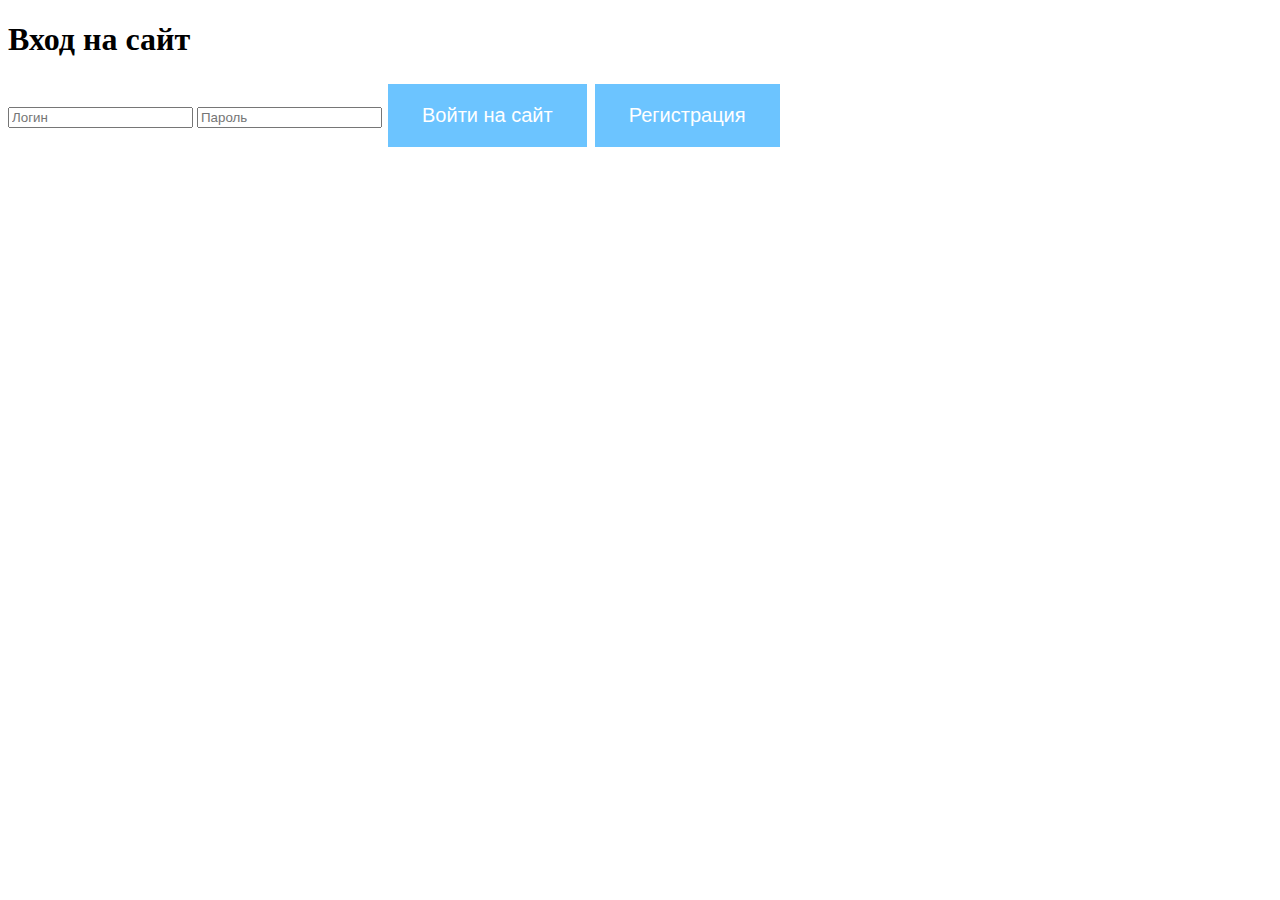
==== index.html @ 8c522245 "Update index.html" ====
<!DOCTYPE html>
<html lang="ru">

<head>
    <meta charset="UTF-8">
    <meta name="viewport" content="width=device-width, initial-scale=1.0">
    <title>Авторизация</title>
</head>

<body>
    <script src="data.js"></script>
    <div class="form-container sign-in-container">
        <form>
            <h1>Вход на сайт</h1>
            <input type="login" placeholder="Логин" />
            <input type="password" placeholder="Пароль" />
            <button type="button" onclick="checkCredentials()">Войти на сайт</button>
            <script>Proverka</script>
            <a target="_blank" href=""></a>
            <button type="button" onclick="registr()">Регистрация</button>
        </form>
    </div>
    <style>
        button {
            background-color: #6cc4ff;
            border: none;
            color: rgb(255, 255, 255);
            padding: 20px 34px;
            text-align: center;
            text-decoration: none;
            display: inline-block;
            font-size: 20px;
            margin: 4px 2px;
            cursor: pointer;
        }
    </style>
</body>

</html>
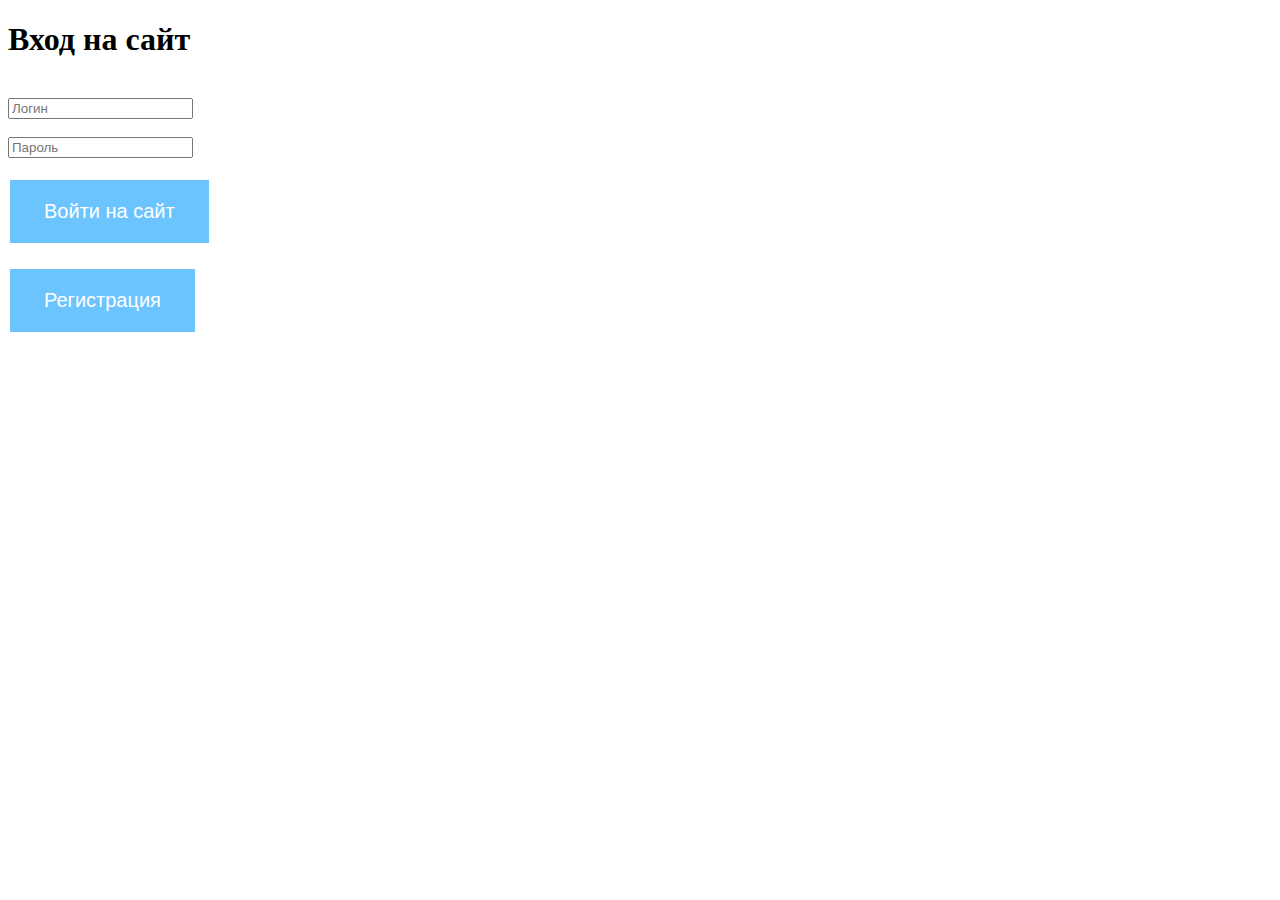
==== commit edcf1fab: "Update index.html" ====
--- a/index.html
+++ b/index.html
@@ -8,32 +8,24 @@
 </head>
 
 <body>
+    <link rel="stylesheet" href="visual.css">
     <script src="data.js"></script>
     <div class="form-container sign-in-container">
-        <form>
-            <h1>Вход на сайт</h1>
-            <input type="login" placeholder="Логин" />
-            <input type="password" placeholder="Пароль" />
-            <button type="button" onclick="checkCredentials()">Войти на сайт</button>
-            <script>Proverka</script>
-            <a target="_blank" href=""></a>
-            <button type="button" onclick="registr()">Регистрация</button>
+        <h1>Вход на сайт</h1>
+        <br>
+        <input type="login" placeholder="Логин" />
+        </br>
+        </br>
+        <input type="password" placeholder="Пароль" />
+        <br> <br>
+        <button type="button" onclick="page1auth()">Войти на сайт</button>
+        </br>
+        <a target="_blank" href=""></a>
+        <br>
+        <button type="button" onclick="Registered()">Регистрация</button>
+        </br>
         </form>
     </div>
-    <style>
-        button {
-            background-color: #6cc4ff;
-            border: none;
-            color: rgb(255, 255, 255);
-            padding: 20px 34px;
-            text-align: center;
-            text-decoration: none;
-            display: inline-block;
-            font-size: 20px;
-            margin: 4px 2px;
-            cursor: pointer;
-        }
-    </style>
 </body>
 
 </html>
--- a/visual.css
+++ b/visual.css
@@ -0,0 +1,12 @@
+button {
+    background-color: #6cc4ff;
+    border: none;
+    color: rgb(255, 255, 255);
+    padding: 20px 34px;
+    text-align: center;
+    text-decoration: none;
+    display: inline-block;
+    font-size: 20px;
+    margin: 4px 2px;
+    cursor: pointer;
+}
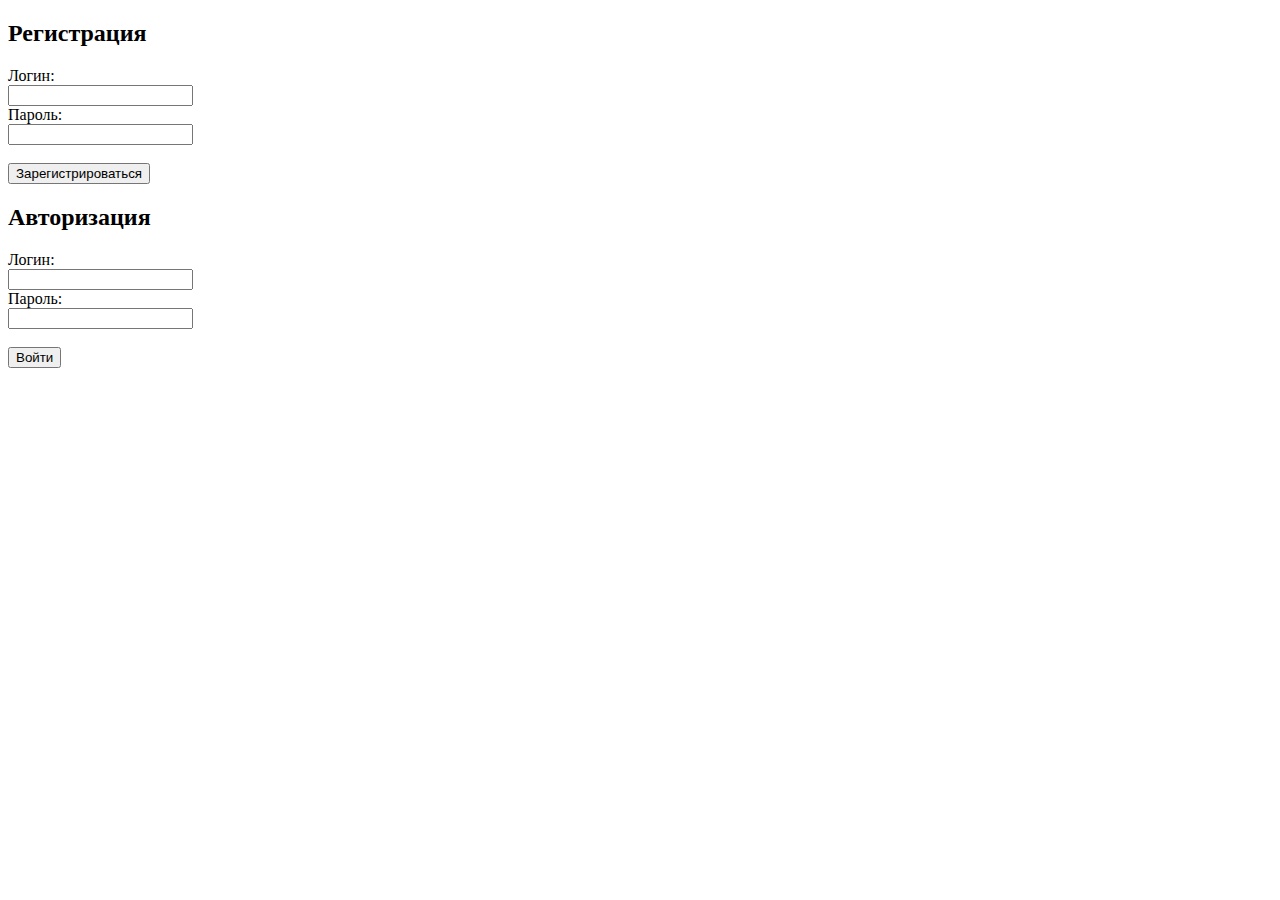
==== commit 4e4e442a: "Update index.html" ====
--- a/index.html
+++ b/index.html
@@ -1,31 +1,30 @@
 <!DOCTYPE html>
-<html lang="ru">
+<html lang="en">
 
 <head>
     <meta charset="UTF-8">
     <meta name="viewport" content="width=device-width, initial-scale=1.0">
-    <title>Авторизация</title>
+    <title>Пользовательский вход</title>
 </head>
 
 <body>
-    <link rel="stylesheet" href="visual.css">
+    <h2>Регистрация</h2>
+    <form id="registrationForm">
+        <label for="regLogin">Логин:</label><br>
+        <input type="text" id="regLogin" name="regLogin" required><br>
+        <label for="regPassword">Пароль:</label><br>
+        <input type="password" id="regPassword" name="regPassword" required><br> <br>
+        <input type="submit" value="Зарегистрироваться">
+    </form>
+    <h2>Авторизация</h2>
+    <form id="loginForm">
+        <label for="login">Логин:</label><br>
+        <input type="text" id="login" name="login" required><br>
+        <label for="password">Пароль:</label><br>
+        <input type="password" id="password" name="password" required><br> <br>
+        <input type="submit" value="Войти">
+    </form>
     <script src="data.js"></script>
-    <div class="form-container sign-in-container">
-        <h1>Вход на сайт</h1>
-        <br>
-        <input type="login" placeholder="Логин" />
-        </br>
-        </br>
-        <input type="password" placeholder="Пароль" />
-        <br> <br>
-        <button type="button" onclick="page1auth()">Войти на сайт</button>
-        </br>
-        <a target="_blank" href=""></a>
-        <br>
-        <button type="button" onclick="Registered()">Регистрация</button>
-        </br>
-        </form>
-    </div>
 </body>
 
 </html>
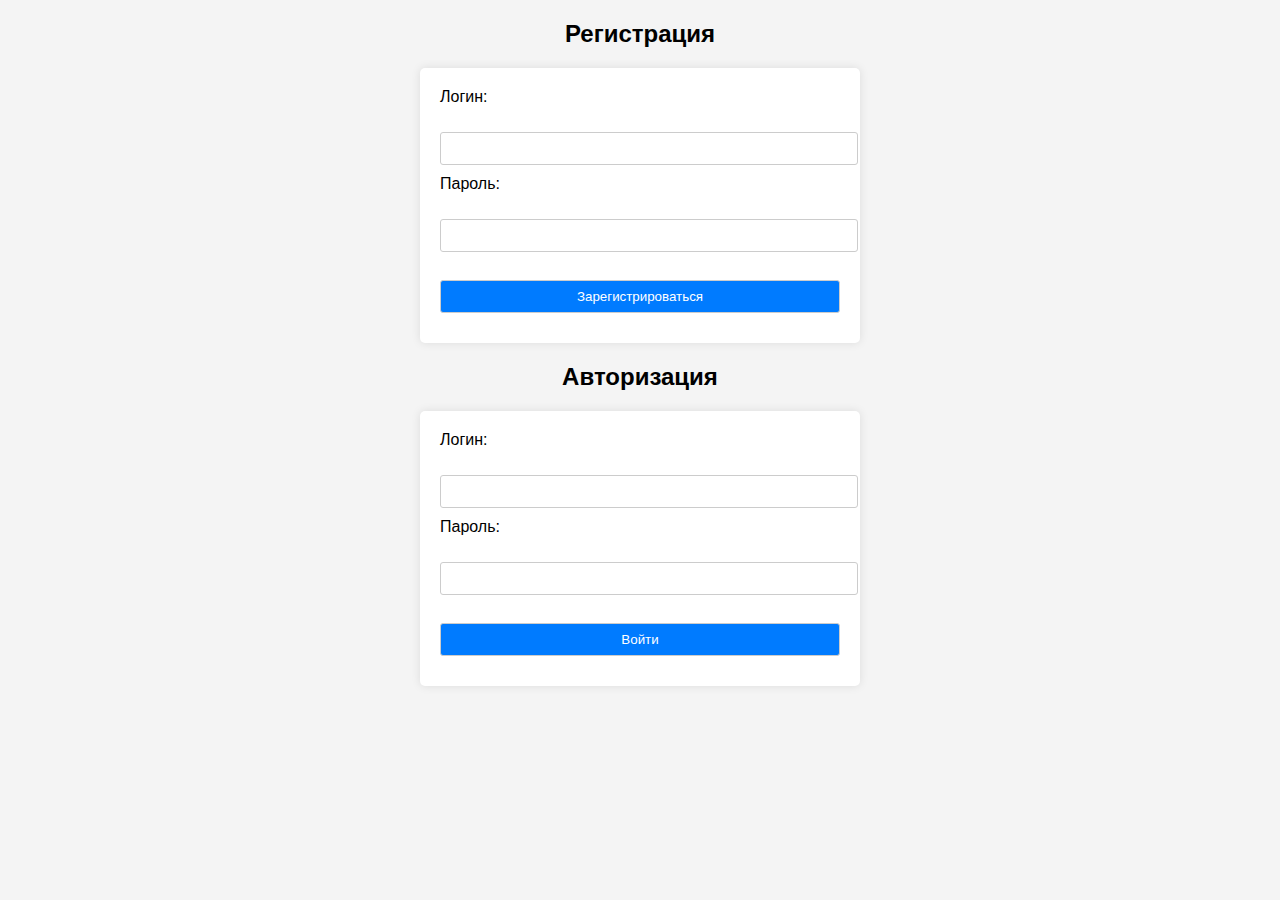
==== commit 825639d7: "Update index.html" ====
--- a/index.html
+++ b/index.html
@@ -5,10 +5,11 @@
     <meta charset="UTF-8">
     <meta name="viewport" content="width=device-width, initial-scale=1.0">
     <title>Пользовательский вход</title>
+    <link rel="stylesheet" href="styles.css">
 </head>
 
 <body>
-    <h2>Регистрация</h2>
+    <h2 align="center" style="color:Black">Регистрация</h2>
     <form id="registrationForm">
         <label for="regLogin">Логин:</label><br>
         <input type="text" id="regLogin" name="regLogin" required><br>
@@ -16,7 +17,7 @@
         <input type="password" id="regPassword" name="regPassword" required><br> <br>
         <input type="submit" value="Зарегистрироваться">
     </form>
-    <h2>Авторизация</h2>
+    <h2 align="center" style="color:Black">Авторизация</h2>
     <form id="loginForm">
         <label for="login">Логин:</label><br>
         <input type="text" id="login" name="login" required><br>
--- a/styles.css
+++ b/styles.css
@@ -0,0 +1,45 @@
+body {
+    font-family: Arial, sans-serif;
+    margin: 0;
+    padding: 0;
+    background-color: #f4f4f4;
+}
+
+h2 {
+    margin-top: 20px;
+    color: #333;
+}
+
+form {
+    max-width: 400px;
+    margin: 10px auto;
+    padding: 20px;
+    background: #fff;
+    border-radius: 5px;
+    box-shadow: 0 0 10px rgba(0, 0, 0, 0.1);
+}
+
+label {
+    display: block;
+    margin-bottom: 8px;
+}
+
+input[type="text"],
+input[type="password"],
+input[type="submit"] {
+    width: 100%;
+    padding: 8px;
+    margin-bottom: 10px;
+    border: 1px solid #ccc;
+    border-radius: 3px;
+}
+
+input[type="submit"] {
+    background-color: #007bff;
+    color: #fff;
+    cursor: pointer;
+}
+
+input[type="submit"]:hover {
+    background-color: #0056b3;
+}
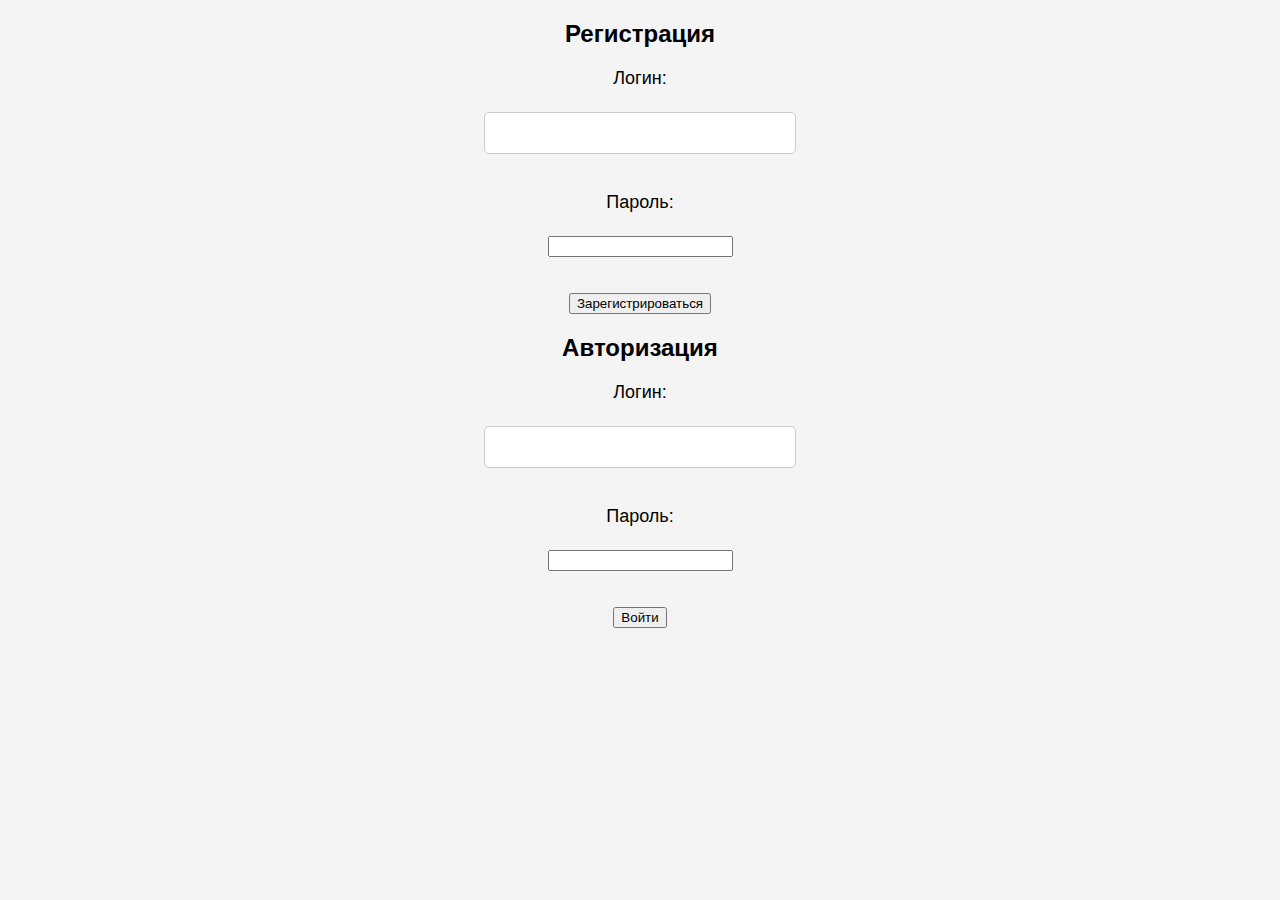
==== commit 6d368439: "1" ====
--- a/index.html
+++ b/index.html
@@ -25,7 +25,7 @@
         <input type="password" id="password" name="password" required><br> <br>
         <input type="submit" value="Войти">
     </form>
-    <script src="data.js"></script>
+    <script src="\data.js"></script>
 </body>
 
 </html>
--- a/styles.css
+++ b/styles.css
@@ -1,3 +1,4 @@
+/* Общие стили для всего документа */
 body {
     font-family: Arial, sans-serif;
     margin: 0;
@@ -5,41 +6,66 @@
     background-color: #f4f4f4;
 }
 
-h2 {
-    margin-top: 20px;
+/* Заголовки */
+h1 {
     color: #333;
+    text-align: center;
+    padding: 20px 0;
 }
 
+/* Кнопки */
+button {
+    background-color: #007BFF;
+    color: white;
+    border: none;
+    padding: 10px 20px;
+    text-align: center;
+    text-decoration: none;
+    display: inline-block;
+    font-size: 16px;
+    margin: 10px;
+    cursor: pointer;
+    border-radius: 5px;
+}
+
+button:hover {
+    background-color: #0056b3;
+}
+
+/* Форма */
 form {
-    max-width: 400px;
-    margin: 10px auto;
-    padding: 20px;
-    background: #fff;
-    border-radius: 5px;
-    box-shadow: 0 0 10px rgba(0, 0, 0, 0.1);
+    display: flex;
+    flex-direction: column;
+    align-items: center;
+    margin-top: 20px;
 }
 
 label {
-    display: block;
-    margin-bottom: 8px;
+    font-size: 18px;
+    margin-bottom: 5px;
 }
 
-input[type="text"],
-input[type="password"],
-input[type="submit"] {
-    width: 100%;
-    padding: 8px;
-    margin-bottom: 10px;
+input[type="text"] {
+    width: 300px;
+    height: 30px;
+    padding: 5px;
+    margin-bottom: 20px;
     border: 1px solid #ccc;
-    border-radius: 3px;
+    border-radius: 5px;
 }
 
-input[type="submit"] {
-    background-color: #007bff;
-    color: #fff;
-    cursor: pointer;
+/* Результаты */
+#cat-fact, #nationalityResult {
+    font-size: 18px;
+    color: #333;
+    margin: 20px;
+    text-align: center;
 }
 
-input[type="submit"]:hover {
-    background-color: #0056b3;
-}
+/* Изображение собаки */
+#dog-image {
+    display: block;
+    margin: 20px auto;
+    max-width: 100%;
+    height: auto;
+}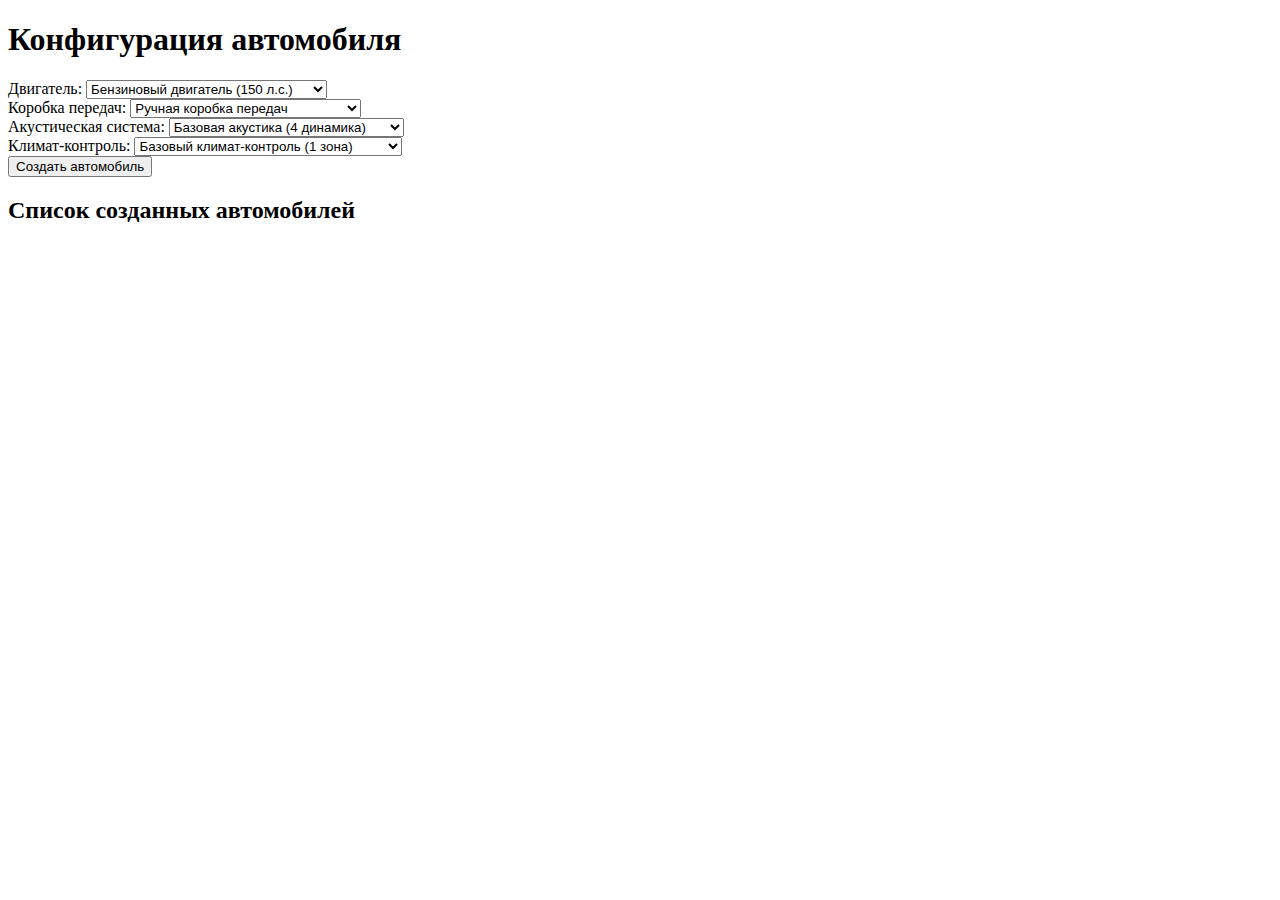
==== commit ab9e5468: "Add files via upload" ====
--- a/index.html
+++ b/index.html
@@ -1,31 +1,50 @@
-<!DOCTYPE html>
-<html lang="en">
-
-<head>
-    <meta charset="UTF-8">
-    <meta name="viewport" content="width=device-width, initial-scale=1.0">
-    <title>Пользовательский вход</title>
-    <link rel="stylesheet" href="styles.css">
-</head>
-
-<body>
-    <h2 align="center" style="color:Black">Регистрация</h2>
-    <form id="registrationForm">
-        <label for="regLogin">Логин:</label><br>
-        <input type="text" id="regLogin" name="regLogin" required><br>
-        <label for="regPassword">Пароль:</label><br>
-        <input type="password" id="regPassword" name="regPassword" required><br> <br>
-        <input type="submit" value="Зарегистрироваться">
-    </form>
-    <h2 align="center" style="color:Black">Авторизация</h2>
-    <form id="loginForm">
-        <label for="login">Логин:</label><br>
-        <input type="text" id="login" name="login" required><br>
-        <label for="password">Пароль:</label><br>
-        <input type="password" id="password" name="password" required><br> <br>
-        <input type="submit" value="Войти">
-    </form>
-    <script src="\data.js"></script>
-</body>
-
-</html>
+<!DOCTYPE html>
+<head>
+    <title>Конфигурация автомобиля</title>
+</head>
+<body>
+    <div class="container">
+        <h1>Конфигурация автомобиля</h1>
+        <form id="carConfigForm">
+            <div class="form-group">
+                <label for="engine">Двигатель:</label>
+                <select id="engine" name="engine">
+                    <option value="PetrolEngine">Бензиновый двигатель (150 л.с.)</option>
+                    <option value="DieselEngine">Дизельный двигатель (180 л.с.)</option>
+                    <option value="ElectricEngine">Электрический двигатель (200 л.с.)</option>
+                </select>
+            </div>
+            <div class="form-group">
+                <label for="transmission">Коробка передач:</label>
+                <select id="transmission" name="transmission">
+                    <option value="ManualTransmission">Ручная коробка передач</option>
+                    <option value="AutomaticTransmission">Автоматическая коробка передач</option>
+                </select>
+            </div>
+            <div class="form-group">
+                <label for="audioSystem">Акустическая система:</label>
+                <select id="audioSystem" name="audioSystem">
+                    <option value="BasicAudioSystem">Базовая акустика (4 динамика)</option>
+                    <option value="PremiumAudioSystem">Премиум акустика (12 динамиков)</option>
+                </select>
+            </div>
+            <div class="form-group">
+                <label for="climateControl">Климат-контроль:</label>
+                <select id="climateControl" name="climateControl">
+                    <option value="BasicClimateControl">Базовый климат-контроль (1 зона)</option>
+                    <option value="AdvancedClimateControl">Продвинутый климат-контроль (4 зоны)</option>
+                </select>
+            </div>
+            <button type="button" id="createCarButton">Создать автомобиль</button>
+        </form>
+
+        <div class="result">
+            <h2>Список созданных автомобилей</h2>
+            <div class="car-list" id="carList">
+                <!--созданные автомобили-->
+            </div>
+        </div>
+    </div>
+    <script src="carConfig.js"></script>
+</body>
+</html>